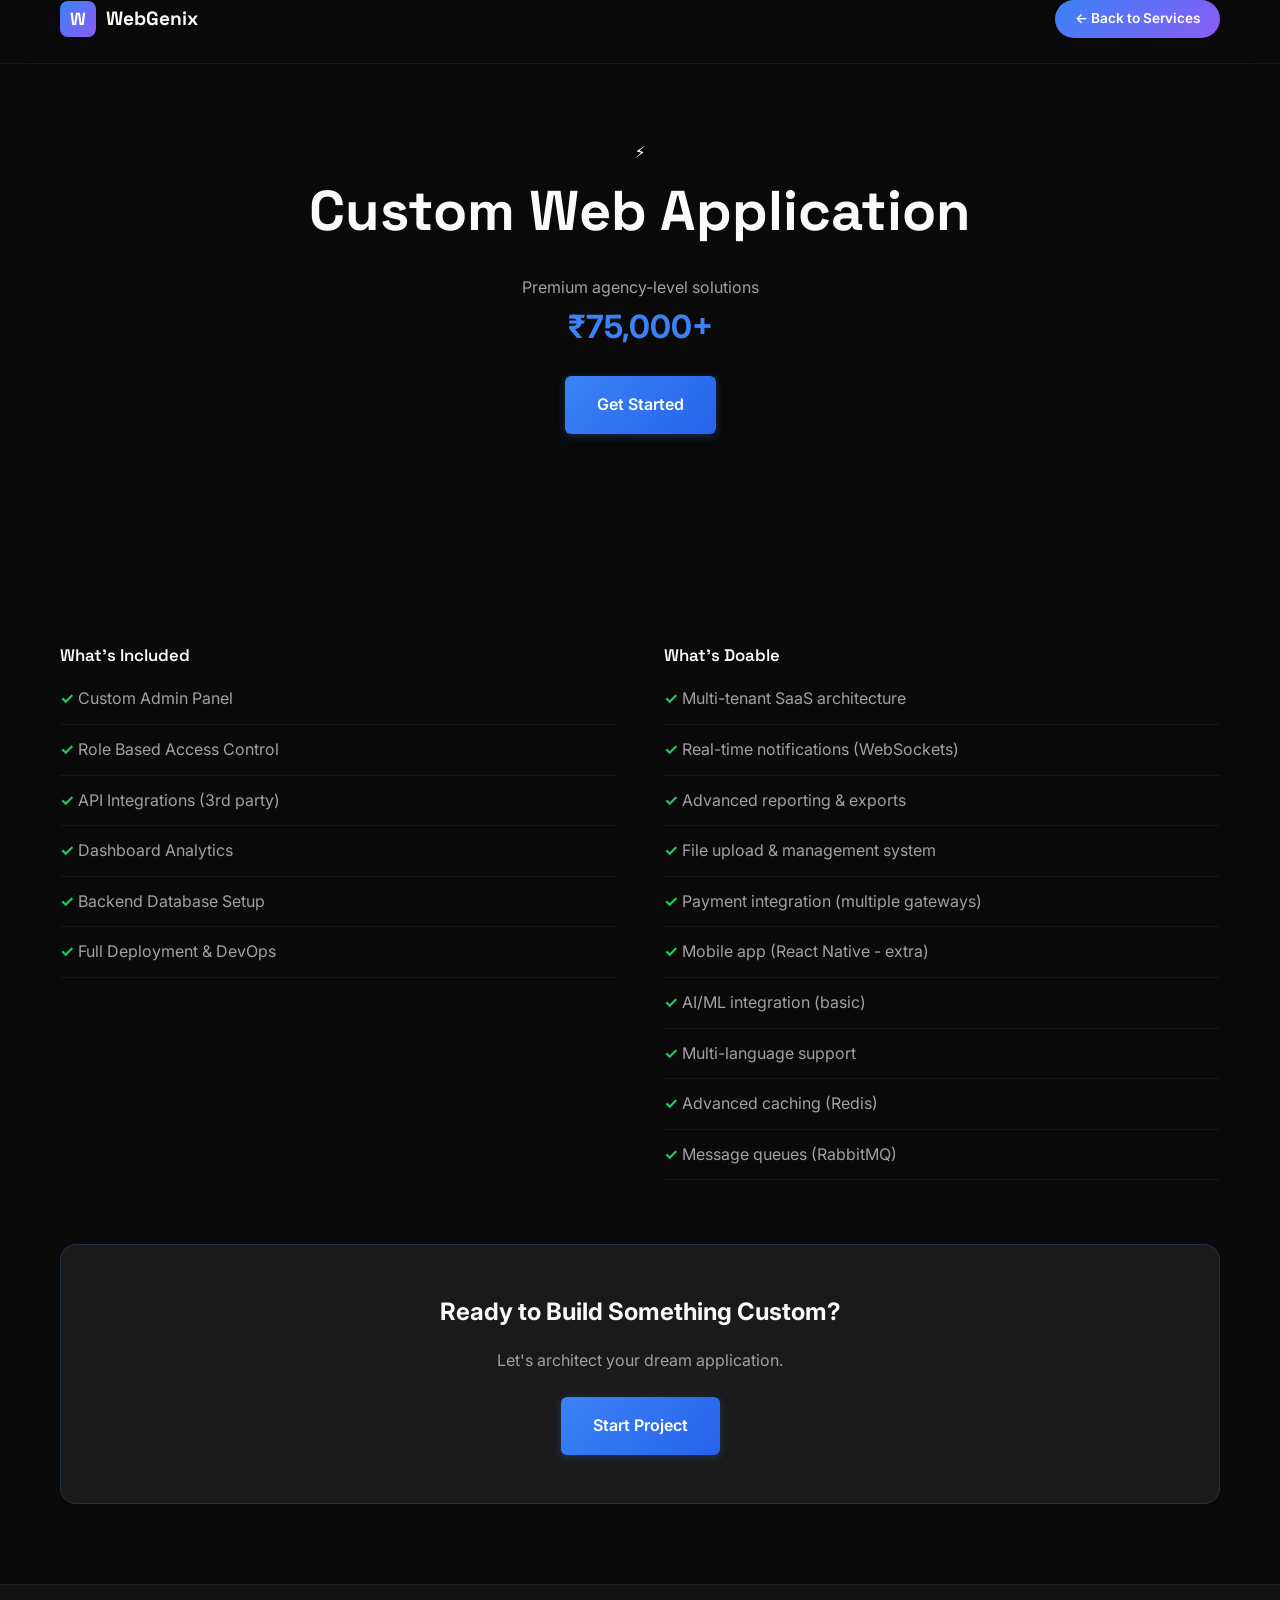
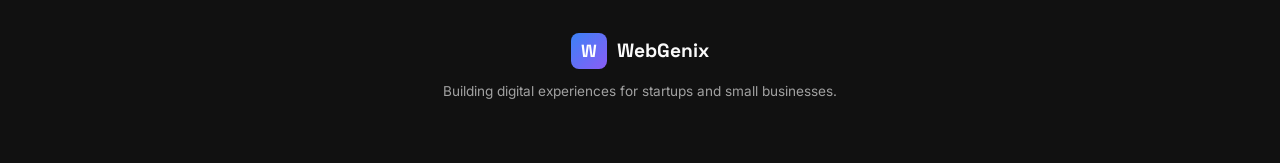
==== services/custom-web-app.html @ 500eea71 "first commit" ====
<!DOCTYPE html>
<html lang="en" data-theme="dark">
<head>
    <meta charset="UTF-8">
    <meta name="viewport" content="width=device-width, initial-scale=1.0">
    <title>Custom Web Application - WebGenix</title>
    <link rel="preconnect" href="https://fonts.googleapis.com">
    <link href="https://fonts.googleapis.com/css2?family=Inter:wght@400;500;600;700&family=Space+Grotesk:wght@400;500;600;700&display=swap" rel="stylesheet">
    <link rel="stylesheet" href="../style.css">
    <style>
        .service-hero {
            padding: 140px 0 80px;
            text-align: center;
            position: relative;
        }
        .service-hero h1 {
            font-family: var(--font-display);
            font-size: 3.5rem;
            font-weight: 800;
            margin-bottom: 20px;
        }
        .service-hero .price-tag {
            font-size: 2rem;
            color: var(--color-primary);
            font-weight: 700;
            margin-bottom: 24px;
        }
        .service-details {
            padding: 80px 0;
        }
        .details-grid {
            display: grid;
            grid-template-columns: 1fr 1fr;
            gap: 48px;
            margin-top: 48px;
        }
        .doable-list {
            list-style: none;
        }
        .doable-list li {
            padding: 12px 0;
            border-bottom: 1px solid rgba(255,255,255,0.05);
            color: var(--color-text-secondary);
        }
        .doable-list li::before {
            content: "✓ ";
            color: var(--color-success);
            font-weight: 700;
        }
        .cta-box {
            background: var(--color-surface);
            border: 1px solid rgba(59,130,246,0.2);
            border-radius: var(--radius-lg);
            padding: 48px;
            text-align: center;
            margin-top: 64px;
        }
    </style>
</head>
<body>
    <header class="header" id="header">
        <div class="container">
            <div class="header-content">
                <a href="../index.html" class="logo">
                    <div class="logo-icon"><span>W</span></div>
                    <span class="logo-text">WebGenix</span>
                </a>
                <a href="../index.html#services" class="btn-nav">← Back to Services</a>
            </div>
        </div>
    </header>

    <section class="service-hero">
        <div class="container">
            <div class="animate-on-scroll">⚡</div>
            <h1 class="animate-on-scroll">Custom Web Application</h1>
            <p class="section-description animate-on-scroll">Premium agency-level solutions</p>
            <div class="price-tag animate-on-scroll">₹75,000+</div>
            <a href="../index.html#contact" class="btn btn-primary btn-lg animate-on-scroll">Get Started</a>
        </div>
    </section>

    <section class="service-details">
        <div class="container">
            <div class="details-grid">
                <div class="animate-on-scroll">
                    <h3 class="step-title">What's Included</h3>
                    <ul class="doable-list">
                        <li>Custom Admin Panel</li>
                        <li>Role Based Access Control</li>
                        <li>API Integrations (3rd party)</li>
                        <li>Dashboard Analytics</li>
                        <li>Backend Database Setup</li>
                        <li>Full Deployment & DevOps</li>
                    </ul>
                </div>
                <div class="animate-on-scroll">
                    <h3 class="step-title">What's Doable</h3>
                    <ul class="doable-list">
                        <li>Multi-tenant SaaS architecture</li>
                        <li>Real-time notifications (WebSockets)</li>
                        <li>Advanced reporting & exports</li>
                        <li>File upload & management system</li>
                        <li>Payment integration (multiple gateways)</li>
                        <li>Mobile app (React Native - extra)</li>
                        <li>AI/ML integration (basic)</li>
                        <li>Multi-language support</li>
                        <li>Advanced caching (Redis)</li>
                        <li>Message queues (RabbitMQ)</li>
                    </ul>
                </div>
            </div>

            <div class="cta-box animate-on-scroll">
                <h2>Ready to Build Something Custom?</h2>
                <p style="margin: 16px 0 24px; color: var(--color-text-secondary);">Let's architect your dream application.</p>
                <a href="../index.html#contact" class="btn btn-primary btn-lg">Start Project</a>
            </div>
        </div>
    </section>

    <footer class="footer">
        <div class="container">
            <div class="footer-top" style="grid-template-columns: 1fr; text-align: center;">
                <div class="footer-brand">
                    <div class="logo" style="justify-content: center;">
                        <div class="logo-icon"><span>W</span></div>
                        <span class="logo-text">WebGenix</span>
                    </div>
                    <p>Building digital experiences for startups and small businesses.</p>
                </div>
            </div>
        </div>
    </footer>

    <script src="../script.js"></script>
</body>
</html>
---- style.css ----
/* WebGenix - Complete 8 Services Theme */

:root {
    --color-bg: #0a0a0a;
    --color-bg-alt: #111111;
    --color-surface: #1a1a1a;
    --color-text: #fafafa;
    --color-text-secondary: #a1a1a1;
    --color-text-muted: #525252;
    --color-primary: #3b82f6;
    --color-primary-hover: #2563eb;
    --color-accent: #8b5cf6;
    --color-success: #22c55e;
    --font-main: 'Inter', system-ui, -apple-system, sans-serif;
    --font-display: 'Space Grotesk', system-ui, sans-serif;
    --container-max-width: 1200px;
    --radius-sm: 6px;
    --radius-md: 10px;
    --radius-lg: 16px;
    --radius-full: 9999px;
}

* { margin: 0; padding: 0; box-sizing: border-box; }

body {
    font-family: var(--font-main);
    background-color: var(--color-bg);
    color: var(--color-text);
    line-height: 1.6;
    overflow-x: hidden;
}

a { text-decoration: none; color: inherit; }

.container {
    max-width: var(--container-max-width);
    margin: 0 auto;
    padding: 0 20px;
}

/* Animations on Scroll */
.animate-on-scroll {
    opacity: 0;
    transform: translateY(20px);
    transition: opacity 0.7s ease, transform 0.7s ease;
}

.animate-on-scroll.visible {
    opacity: 1;
    transform: translateY(0);
}

/* Section */
.section {
    padding: 80px 0;
    position: relative;
}

.section-alt {
    background-color: var(--color-bg-alt);
}

.section-header {
    text-align: center;
    margin-bottom: 48px;
}

.section-tag {
    display: inline-block;
    padding: 5px 14px;
    background: rgba(59, 130, 246, 0.1);
    border: 1px solid rgba(59, 130, 246, 0.2);
    border-radius: var(--radius-full);
    font-size: 0.75rem;
    font-weight: 500;
    color: var(--color-primary);
    margin-bottom: 12px;
    letter-spacing: 0.03em;
    text-transform: uppercase;
}

.section-title {
    font-family: var(--font-display);
    font-size: 2.5rem;
    font-weight: 700;
    line-height: 1.2;
    margin-bottom: 12px;
}

.text-gradient {
    background: linear-gradient(135deg, #3b82f6, #8b5cf6);
    -webkit-background-clip: text;
    -webkit-text-fill-color: transparent;
    background-clip: text;
}

.section-description {
    font-size: 1rem;
    color: var(--color-text-secondary);
    max-width: 600px;
    margin: 0 auto;
}

/* Buttons */
.btn {
    display: inline-flex;
    align-items: center;
    justify-content: center;
    gap: 8px;
    padding: 12px 24px;
    font-size: 0.9rem;
    font-weight: 600;
    border-radius: var(--radius-sm);
    border: none;
    cursor: pointer;
    transition: all 250ms ease;
    font-family: var(--font-main);
}

.btn-primary {
    background: linear-gradient(135deg, #3b82f6, #2563eb);
    color: white;
    box-shadow: 0 2px 8px rgba(59, 130, 246, 0.3);
}

.btn-primary:hover {
    transform: translateY(-2px);
    box-shadow: 0 4px 16px rgba(59, 130, 246, 0.5);
}

.btn-secondary {
    background-color: transparent;
    color: var(--color-text);
    border: 1.5px solid var(--color-text-muted);
}

.btn-secondary:hover {
    background-color: var(--color-surface);
    border-color: var(--color-text);
}

.btn-lg {
    padding: 16px 32px;
    font-size: 1rem;
}

/* Header */
.header {
    position: fixed;
    top: 0; left: 0; right: 0;
    height: 64px;
    background: rgba(10, 10, 10, 0.9);
    backdrop-filter: blur(16px);
    border-bottom: 1px solid rgba(255, 255, 255, 0.05);
    z-index: 1000;
    transition: box-shadow 300ms ease;
}

.header.scrolled {
    box-shadow: 0 2px 12px rgba(0, 0, 0, 0.2);
}

.header-content {
    display: flex;
    align-items: center;
    justify-content: space-between;
    height: 100%;
}

.logo {
    display: flex;
    align-items: center;
    gap: 10px;
    font-size: 1.2rem;
    font-weight: 700;
    font-family: var(--font-display);
}

.logo-icon {
    width: 36px; height: 36px;
    background: linear-gradient(135deg, #3b82f6, #8b5cf6);
    border-radius: 8px;
    display: flex;
    align-items: center;
    justify-content: center;
    font-weight: 800;
    font-size: 1.1rem;
    color: white;
}

.nav {
    display: flex;
    gap: 28px;
}

.nav-link {
    color: var(--color-text-secondary);
    font-weight: 500;
    font-size: 0.9rem;
    transition: color 200ms ease;
}

.nav-link:hover { color: var(--color-text); }

.btn-nav {
    padding: 8px 20px;
    background: linear-gradient(135deg, #3b82f6, #8b5cf6);
    color: white;
    border-radius: var(--radius-full);
    font-size: 0.85rem;
    font-weight: 600;
    transition: all 250ms ease;
}

.btn-nav:hover {
    transform: translateY(-2px);
    box-shadow: 0 4px 12px rgba(59, 130, 246, 0.4);
}

.mobile-menu-btn {
    display: none;
    flex-direction: column;
    gap: 5px;
    background: none;
    border: none;
    cursor: pointer;
    padding: 8px;
}

.mobile-menu-btn span {
    width: 22px; height: 2px;
    background-color: var(--color-text);
    transition: all 200ms ease;
}

/* Hero */
.hero {
    min-height: 90vh;
    display: flex;
    align-items: center;
    position: relative;
    padding: 100px 0 60px;
}

.hero-pattern {
    position: absolute;
    inset: 0;
    background-image:
        radial-gradient(circle at 20% 50%, rgba(59, 130, 246, 0.08) 0%, transparent 50%),
        radial-gradient(circle at 80% 50%, rgba(139, 92, 246, 0.08) 0%, transparent 50%);
    pointer-events: none;
}

.hero-content {
    position: relative;
    text-align: center;
    max-width: 700px;
    margin: 0 auto;
}

.hero-badge {
    display: inline-flex;
    align-items: center;
    gap: 8px;
    padding: 6px 16px;
    background: rgba(34, 197, 94, 0.1);
    border: 1px solid rgba(34, 197, 94, 0.2);
    border-radius: var(--radius-full);
    font-size: 0.8rem;
    font-weight: 500;
    color: #22c55e;
    margin-bottom: 20px;
}

.badge-dot {
    width: 6px; height: 6px;
    background: #22c55e;
    border-radius: 50%;
    animation: pulse 1.5s ease-in-out infinite;
}

@keyframes pulse {
    0%, 100% { opacity: 1; }
    50% { opacity: 0.3; }
}

.hero-title {
    font-family: var(--font-display);
    font-size: 3.5rem;
    font-weight: 800;
    line-height: 1.1;
    margin-bottom: 20px;
}

.hero-description {
    font-size: 1.1rem;
    color: var(--color-text-secondary);
    margin-bottom: 32px;
    line-height: 1.7;
}

.hero-actions {
    display: flex;
    gap: 12px;
    justify-content: center;
    margin-bottom: 48px;
}

.hero-stats {
    display: flex;
    justify-content: center;
    gap: 40px;
    padding: 24px 40px;
    background: var(--color-surface);
    border: 1px solid rgba(255, 255, 255, 0.05);
    border-radius: var(--radius-lg);
}

.stat-item { text-align: center; }

.stat-number {
    font-family: var(--font-display);
    font-size: 2rem;
    font-weight: 800;
    color: var(--color-primary);
    display: inline;
}

.stat-suffix {
    font-family: var(--font-display);
    font-size: 2rem;
    font-weight: 800;
    color: var(--color-accent);
    display: inline;
}

.stat-label {
    font-size: 0.8rem;
    color: var(--color-text-muted);
    margin-top: 2px;
}

.stat-divider {
    width: 1px;
    background: rgba(255, 255, 255, 0.08);
}

/* Marquee */
.marquee-section {
    padding: 32px 0;
    background: var(--color-surface);
    border-top: 1px solid rgba(255, 255, 255, 0.05);
    border-bottom: 1px solid rgba(255, 255, 255, 0.05);
    overflow: hidden;
}

.marquee {
    display: flex;
    animation: marquee 25s linear infinite;
    white-space: nowrap;
}

.marquee-content {
    display: flex;
    gap: 40px;
    flex-shrink: 0;
}

.marquee-content span {
    font-family: var(--font-display);
    font-size: 1.3rem;
    font-weight: 600;
    color: var(--color-text-muted);
    transition: color 300ms ease;
}

.marquee-content span:hover { color: var(--color-primary); }

@keyframes marquee {
    0% { transform: translateX(0); }
    100% { transform: translateX(-50%); }
}

/* Services Grid - 8 Cards Layout */
.services-grid {
    display: grid;
    grid-template-columns: repeat(auto-fit, minmax(260px, 1fr));
    gap: 20px;
}

.service-card {
    background: var(--color-surface);
    border: 1px solid rgba(255, 255, 255, 0.05);
    border-radius: var(--radius-lg);
    padding: 24px;
    transition: all 300ms ease;
}

.service-card:hover {
    transform: translateY(-5px);
    border-color: rgba(59, 130, 246, 0.2);
    box-shadow: 0 12px 24px rgba(0, 0, 0, 0.2);
}

.service-icon {
    font-size: 2.2rem;
    margin-bottom: 12px;
}

.service-title {
    font-family: var(--font-display);
    font-size: 1.2rem;
    font-weight: 600;
    margin-bottom: 8px;
}

.service-desc {
    color: var(--color-text-secondary);
    font-size: 0.85rem;
    margin-bottom: 12px;
    line-height: 1.6;
}

.service-features {
    list-style: none;
}

.service-features li {
    padding: 5px 0;
    color: var(--color-text-secondary);
    font-size: 0.8rem;
}

.service-features li::before {
    content: "→ ";
    color: var(--color-primary);
    font-weight: 700;
    margin-right: 6px;
}

/* Pricing Grid - 8 Cards Layout */
.pricing-grid {
    display: grid;
    grid-template-columns: repeat(auto-fit, minmax(280px, 1fr));
    gap: 24px;
}

.pricing-card {
    background: var(--color-surface);
    border: 1px solid rgba(255, 255, 255, 0.05);
    border-radius: var(--radius-lg);
    padding: 28px;
    text-align: center;
    transition: all 300ms ease;
    position: relative;
}

.pricing-card.featured {
    border-color: rgba(139, 92, 246, 0.3);
    background: linear-gradient(135deg, var(--color-surface), rgba(139, 92, 246, 0.05));
}

.pricing-card:hover {
    transform: translateY(-5px);
    box-shadow: 0 12px 24px rgba(0, 0, 0, 0.2);
}

.pricing-badge {
    position: absolute;
    top: -10px; left: 50%;
    transform: translateX(-50%);
    padding: 4px 14px;
    background: linear-gradient(135deg, #8b5cf6, #06b6d4);
    color: white;
    border-radius: var(--radius-full);
    font-size: 0.7rem;
    font-weight: 600;
    white-space: nowrap;
}

.pricing-name {
    font-family: var(--font-display);
    font-size: 1.3rem;
    font-weight: 600;
    margin-bottom: 8px;
}

.pricing-amount {
    font-family: var(--font-display);
    font-size: 2.5rem;
    font-weight: 800;
    color: var(--color-primary);
}

.pricing-period {
    color: var(--color-text-secondary);
    font-size: 0.85rem;
    margin-bottom: 20px;
}

.pricing-features {
    list-style: none;
    margin-bottom: 24px;
    text-align: left;
}

.pricing-features li {
    padding: 8px 0;
    border-bottom: 1px solid rgba(255, 255, 255, 0.03);
    color: var(--color-text-secondary);
    font-size: 0.85rem;
}

.pricing-features li::before {
    content: "✓ ";
    color: #22c55e;
    font-weight: 700;
    margin-right: 6px;
}

/* Portfolio */
.portfolio-tabs {
    display: flex;
    justify-content: center;
    gap: 10px;
    margin-bottom: 40px;
    flex-wrap: wrap;
}

.tab-btn {
    display: inline-flex;
    align-items: center;
    gap: 6px;
    padding: 8px 20px;
    background: var(--color-surface);
    border: 1px solid rgba(255, 255, 255, 0.05);
    border-radius: var(--radius-full);
    font-size: 0.85rem;
    font-weight: 500;
    cursor: pointer;
    transition: all 250ms ease;
    color: var(--color-text-secondary);
    font-family: var(--font-main);
}

.tab-btn:hover {
    border-color: rgba(59, 130, 246, 0.3);
    color: var(--color-text);
}

.tab-btn.active {
    background: linear-gradient(135deg, #3b82f6, #8b5cf6);
    color: white;
    border-color: transparent;
}

.tab-count {
    display: inline-flex;
    align-items: center;
    justify-content: center;
    width: 20px; height: 20px;
    background: rgba(255, 255, 255, 0.15);
    border-radius: 50%;
    font-size: 0.7rem;
}

.portfolio-grid {
    display: grid;
    grid-template-columns: repeat(auto-fit, minmax(300px, 1fr));
    gap: 24px;
}

.portfolio-card {
    background: var(--color-surface);
    border: 1px solid rgba(255, 255, 255, 0.05);
    border-radius: var(--radius-lg);
    overflow: hidden;
    transition: all 300ms ease;
}

.portfolio-card:hover {
    transform: translateY(-5px);
    border-color: rgba(59, 130, 246, 0.2);
    box-shadow: 0 12px 24px rgba(0, 0, 0, 0.2);
}

.portfolio-image {
    width: 100%;
    height: 200px;
    background: linear-gradient(135deg, var(--color-bg), var(--color-surface));
    display: flex;
    align-items: center;
    justify-content: center;
    font-size: 4rem;
    border-bottom: 1px solid rgba(255, 255, 255, 0.05);
}

.portfolio-content {
    padding: 20px;
}

.portfolio-category {
    display: inline-block;
    padding: 3px 10px;
    background: rgba(59, 130, 246, 0.1);
    border-radius: var(--radius-full);
    font-size: 0.7rem;
    font-weight: 500;
    color: var(--color-primary);
    margin-bottom: 10px;
}

.portfolio-title {
    font-family: var(--font-display);
    font-size: 1.2rem;
    font-weight: 600;
    margin-bottom: 12px;
}

.portfolio-features {
    list-style: none;
    margin-bottom: 16px;
}

.portfolio-features li {
    display: flex;
    gap: 10px;
    padding: 6px 0;
    font-size: 0.85rem;
    color: var(--color-text-secondary);
    border-bottom: 1px solid rgba(255, 255, 255, 0.03);
}

.portfolio-features li:last-child { border-bottom: none; }

.feature-number {
    font-weight: 700;
    color: var(--color-primary);
    min-width: 24px;
    font-size: 0.8rem;
}

.portfolio-link {
    display: inline-flex;
    align-items: center;
    gap: 6px;
    color: var(--color-primary);
    font-weight: 600;
    font-size: 0.85rem;
    transition: gap 250ms ease;
}

.portfolio-link:hover { gap: 10px; }

/* Process */
.process-grid {
    display: grid;
    grid-template-columns: repeat(auto-fit, minmax(200px, 1fr));
    gap: 24px;
}

.process-step {
    text-align: center;
    padding: 24px 16px;
    background: var(--color-surface);
    border: 1px solid rgba(255, 255, 255, 0.05);
    border-radius: var(--radius-lg);
    transition: all 300ms ease;
}

.process-step:hover {
    transform: translateY(-5px);
    border-color: rgba(139, 92, 246, 0.2);
}

.step-number {
    font-family: var(--font-display);
    font-size: 2.5rem;
    font-weight: 800;
    color: var(--color-accent);
    opacity: 0.3;
    margin-bottom: 12px;
}

.step-icon {
    font-size: 1.8rem;
    margin-bottom: 8px;
}

.step-title {
    font-family: var(--font-display);
    font-size: 1.05rem;
    font-weight: 600;
    margin-bottom: 6px;
}

.step-desc {
    color: var(--color-text-secondary);
    font-size: 0.8rem;
    line-height: 1.5;
}

/* FAQ */
.faq-list {
    max-width: 700px;
    margin: 0 auto;
}

.faq-item {
    border-bottom: 1px solid rgba(255, 255, 255, 0.05);
    padding: 20px 0;
    cursor: pointer;
}

.faq-question {
    display: flex;
    justify-content: space-between;
    align-items: center;
    font-weight: 600;
    font-size: 0.95rem;
}

.faq-toggle {
    font-size: 1.5rem;
    color: var(--color-text-muted);
    transition: all 250ms ease;
    font-weight: 300;
}

.faq-item.active .faq-toggle {
    transform: rotate(45deg);
    color: var(--color-primary);
}

.faq-answer {
    max-height: 0;
    overflow: hidden;
    transition: max-height 350ms ease, margin-top 350ms ease;
    color: var(--color-text-secondary);
    font-size: 0.85rem;
    line-height: 1.7;
}

.faq-item.active .faq-answer {
    max-height: 200px;
    margin-top: 12px;
}

/* CTA */
.cta-section { text-align: center; }

.cta-content {
    max-width: 550px;
    margin: 0 auto;
}

.cta-title {
    font-family: var(--font-display);
    font-size: 2.5rem;
    font-weight: 800;
    line-height: 1.2;
    margin-bottom: 12px;
}

.cta-desc {
    font-size: 1rem;
    color: var(--color-text-secondary);
    margin-bottom: 28px;
}

/* Pricing Note */
.pricing-note {
    text-align: center;
    margin-top: 32px;
    padding: 16px 24px;
    background: rgba(34, 197, 94, 0.1);
    border: 1px solid rgba(34, 197, 94, 0.2);
    border-radius: var(--radius-md);
    font-size: 0.9rem;
    color: var(--color-text-secondary);
}

.pricing-note strong { color: #22c55e; }

/* Contact */
.contact-content {
    display: grid;
    grid-template-columns: 1fr 1fr;
    gap: 48px;
}

.contact-card {
    display: flex;
    gap: 14px;
    margin-bottom: 20px;
    padding: 16px;
    background: var(--color-surface);
    border: 1px solid rgba(255, 255, 255, 0.05);
    border-radius: var(--radius-md);
    transition: all 250ms ease;
}

.contact-card:hover {
    border-color: rgba(59, 130, 246, 0.2);
    transform: translateX(5px);
}

.contact-card.highlight-card {
    border-color: rgba(34, 197, 94, 0.2);
    background: rgba(34, 197, 94, 0.05);
}

.contact-icon-wrap {
    width: 42px; height: 42px;
    background: rgba(59, 130, 246, 0.1);
    border-radius: var(--radius-sm);
    display: flex;
    align-items: center;
    justify-content: center;
    font-size: 1.3rem;
    flex-shrink: 0;
}

.contact-card h4 {
    margin-bottom: 3px;
    font-size: 0.9rem;
}

.contact-card p {
    color: var(--color-text-secondary);
    font-size: 0.8rem;
}

.contact-form {
    background: var(--color-surface);
    border: 1px solid rgba(255, 255, 255, 0.05);
    border-radius: var(--radius-lg);
    padding: 28px;
}

.contact-form h3 {
    font-family: var(--font-display);
    font-size: 1.4rem;
    margin-bottom: 8px;
}

.form-intro {
    font-size: 0.85rem;
    color: var(--color-text-secondary);
    margin-bottom: 20px;
}

.form-row {
    display: grid;
    grid-template-columns: 1fr 1fr;
    gap: 14px;
}

.form-group {
    margin-bottom: 14px;
}

.form-group label {
    display: block;
    margin-bottom: 6px;
    font-size: 0.8rem;
    color: var(--color-text-secondary);
    font-weight: 500;
}

.form-group input,
.form-group select,
.form-group textarea {
    width: 100%;
    padding: 10px 14px;
    background: var(--color-bg);
    border: 1.5px solid rgba(255, 255, 255, 0.08);
    border-radius: var(--radius-sm);
    color: var(--color-text);
    font-family: var(--font-main);
    font-size: 0.85rem;
    transition: all 250ms ease;
}

.form-group input:focus,
.form-group select:focus,
.form-group textarea:focus {
    outline: none;
    border-color: var(--color-primary);
    box-shadow: 0 0 0 3px rgba(59, 130, 246, 0.1);
}

.form-group textarea { resize: vertical; }

/* Footer */
.footer {
    background: var(--color-bg-alt);
    border-top: 1px solid rgba(255, 255, 255, 0.05);
    padding: 48px 0 24px;
}

.footer-top {
    display: grid;
    grid-template-columns: 2fr 1fr 1fr;
    gap: 40px;
    margin-bottom: 36px;
}

.footer-brand p {
    color: var(--color-text-secondary);
    margin-top: 12px;
    font-size: 0.85rem;
    line-height: 1.6;
}

.footer-links h4 {
    font-size: 0.8rem;
    font-weight: 600;
    text-transform: uppercase;
    letter-spacing: 0.05em;
    margin-bottom: 12px;
    color: var(--color-text);
}

.footer-links a {
    display: block;
    color: var(--color-text-secondary);
    padding: 5px 0;
    font-size: 0.8rem;
    transition: all 200ms ease;
}

.footer-links a:hover {
    color: var(--color-primary);
    transform: translateX(3px);
}

.footer-bottom {
    display: flex;
    justify-content: space-between;
    align-items: center;
    padding-top: 24px;
    border-top: 1px solid rgba(255, 255, 255, 0.05);
    color: var(--color-text-muted);
    font-size: 0.8rem;
}

.footer-social {
    display: flex;
    gap: 12px;
}

.footer-social a {
    width: 36px; height: 36px;
    background: var(--color-surface);
    border: 1px solid rgba(255, 255, 255, 0.05);
    border-radius: var(--radius-sm);
    display: flex;
    align-items: center;
    justify-content: center;
    font-size: 0.7rem;
    font-weight: 700;
    color: var(--color-text-secondary);
    transition: all 250ms ease;
}

.footer-social a:hover {
    border-color: var(--color-primary);
    color: var(--color-primary);
    transform: translateY(-3px);
}

/* Responsive */
@media (max-width: 1024px) {
    .footer-top { grid-template-columns: 1fr 1fr; }
    .contact-content { grid-template-columns: 1fr; gap: 40px; }
    .pricing-grid { grid-template-columns: repeat(auto-fit, minmax(260px, 1fr)); }
    .services-grid { grid-template-columns: repeat(auto-fit, minmax(240px, 1fr)); }
}

@media (max-width: 768px) {
    .nav {
        display: none;
        position: absolute;
        top: 64px; left: 0; right: 0;
        background: var(--color-bg);
        border-bottom: 1px solid rgba(255, 255, 255, 0.05);
        flex-direction: column;
        padding: 20px;
        gap: 14px;
    }
    .nav.active { display: flex; }
    .mobile-menu-btn { display: flex; }
    .btn-nav { display: none; }
    
    .hero-title { font-size: 2.5rem; }
    .hero-stats { flex-direction: column; gap: 20px; padding: 20px; }
    .hero-actions { flex-direction: column; align-items: center; }
    
    .section-title { font-size: 2rem; }
    
    .footer-top { grid-template-columns: 1fr; gap: 28px; }
    .footer-bottom { flex-direction: column; gap: 12px; text-align: center; }
    
    .form-row { grid-template-columns: 1fr; }
    .portfolio-grid { grid-template-columns: 1fr; }
    .services-grid { grid-template-columns: 1fr; }
    .pricing-grid { grid-template-columns: 1fr; }
}

@media (max-width: 480px) {
    .hero-title { font-size: 2rem; }
    .section { padding: 60px 0; }
    .section-title { font-size: 1.75rem; }
}

/* Theme Toggle Button */
.theme-toggle {
    width: 48px;
    height: 48px;
    border-radius: 50%;
    border: 1.5px solid rgba(255, 255, 255, 0.1);
    background: var(--color-surface);
    cursor: pointer;
    display: flex;
    align-items: center;
    justify-content: center;
    position: relative;
    transition: all 300ms ease;
    margin-right: 12px;
}

.theme-toggle:hover {
    border-color: var(--color-primary);
    transform: translateY(-2px);
}

.theme-icon {
    font-size: 1.3rem;
    position: absolute;
    transition: all 400ms ease;
}

.light-icon { opacity: 0; transform: rotate(-90deg) scale(0); }
.dark-icon { opacity: 1; transform: rotate(0) scale(1); }

[data-theme="light"] .light-icon { opacity: 1; transform: rotate(0) scale(1); }
[data-theme="light"] .dark-icon { opacity: 0; transform: rotate(90deg) scale(0); }

/* Light Theme */
[data-theme="light"] {
    --color-bg: #ffffff;
    --color-bg-alt: #f8f9fa;
    --color-surface: #ffffff;
    --color-text: #1a1a1a;
    --color-text-secondary: #666666;
    --color-text-muted: #999999;
    --color-primary: #3b82f6;
    --color-primary-hover: #2563eb;
    --color-accent: #8b5cf6;
    --color-success: #22c55e;
}

[data-theme="light"] .header {
    background: rgba(255, 255, 255, 0.9);
    border-bottom: 1px solid rgba(0, 0, 0, 0.05);
}

[data-theme="light"] .theme-toggle {
    border-color: rgba(0, 0, 0, 0.1);
    background: #f8f9fa;
}

[data-theme="light"] .hero-pattern {
    background-image:
        radial-gradient(circle at 20% 50%, rgba(59, 130, 246, 0.05) 0%, transparent 50%),
        radial-gradient(circle at 80% 50%, rgba(139, 92, 246, 0.05) 0%, transparent 50%);
}

[data-theme="light"] .service-card,
[data-theme="light"] .pricing-card,
[data-theme="light"] .portfolio-card,
[data-theme="light"] .process-step,
[data-theme="light"] .contact-card,
[data-theme="light"] .contact-form,
[data-theme="light"] .faq-item {
    border-color: rgba(0, 0, 0, 0.08);
    box-shadow: 0 2px 8px rgba(0, 0, 0, 0.04);
}

[data-theme="light"] .service-card:hover,
[data-theme="light"] .pricing-card:hover,
[data-theme="light"] .portfolio-card:hover,
[data-theme="light"] .process-step:hover {
    box-shadow: 0 12px 24px rgba(0, 0, 0, 0.08);
}

[data-theme="light"] .marquee-section {
    background: #f8f9fa;
    border-color: rgba(0, 0, 0, 0.05);
}
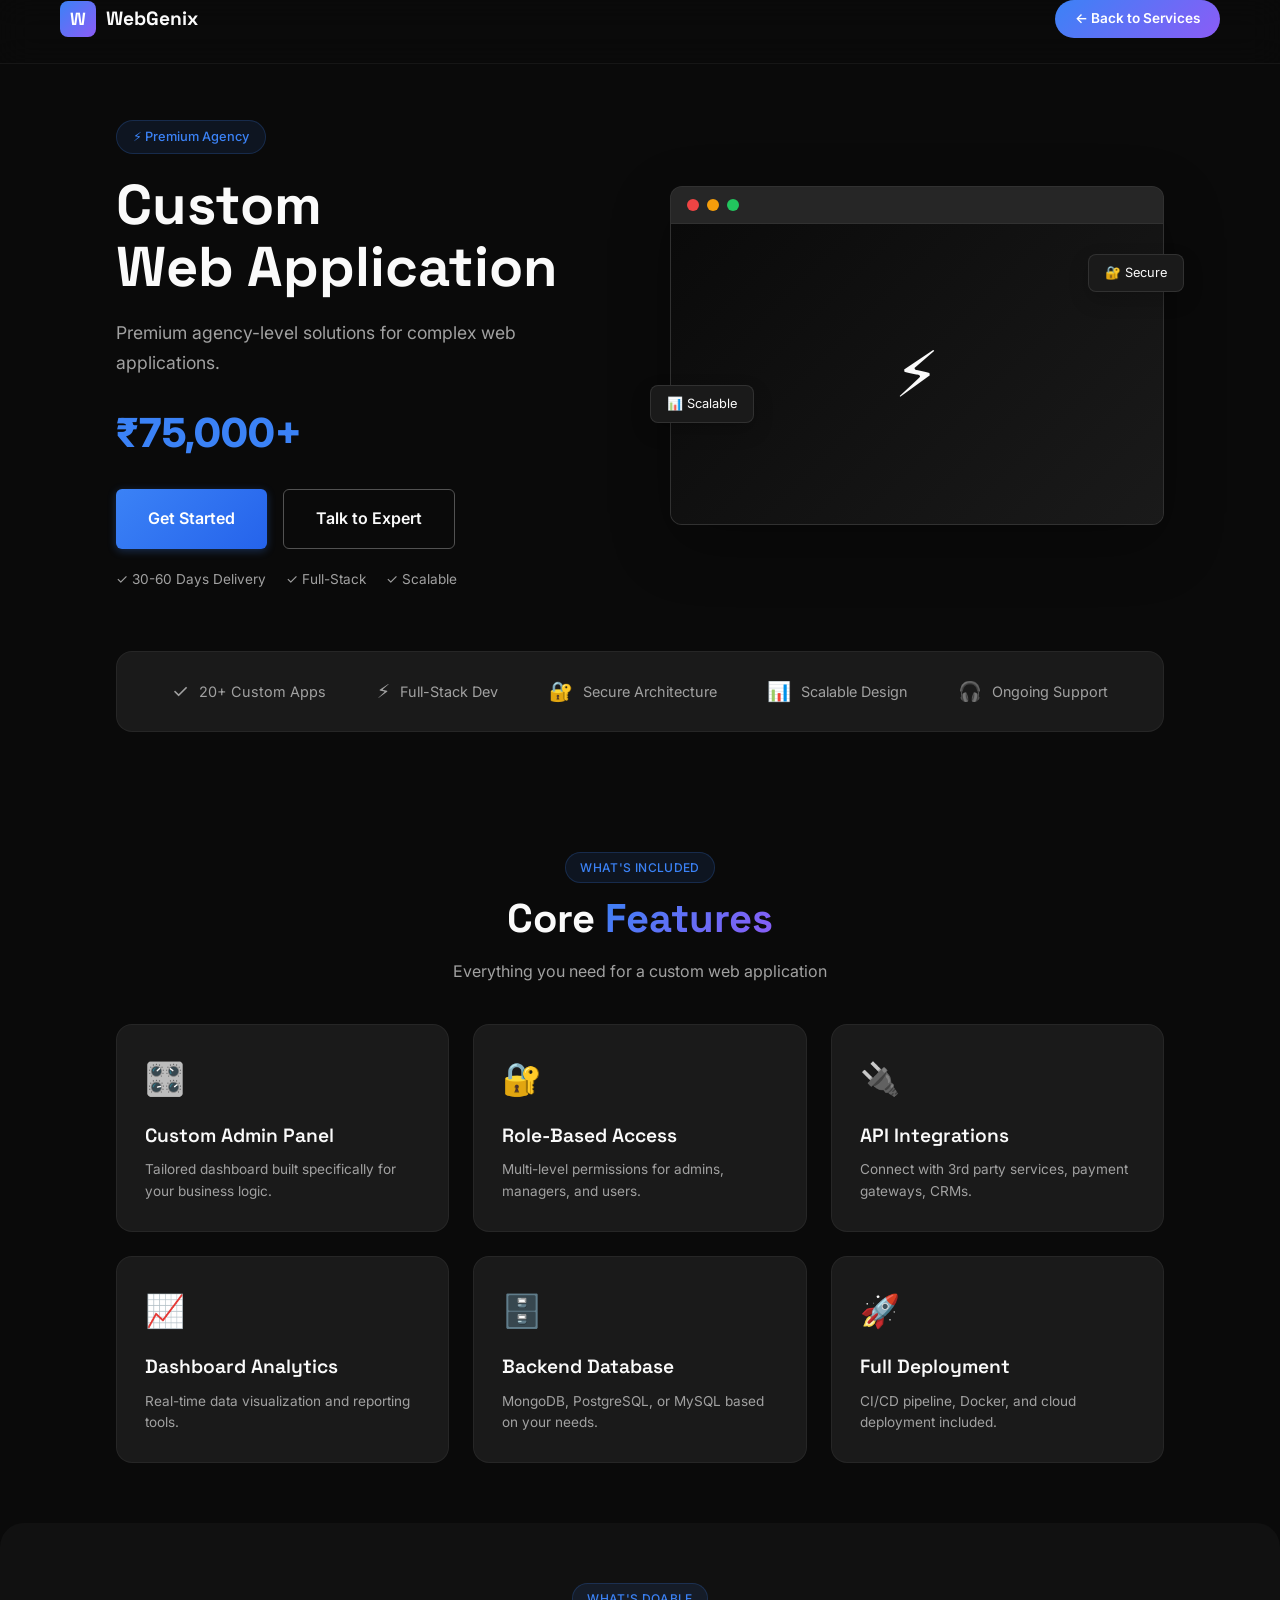
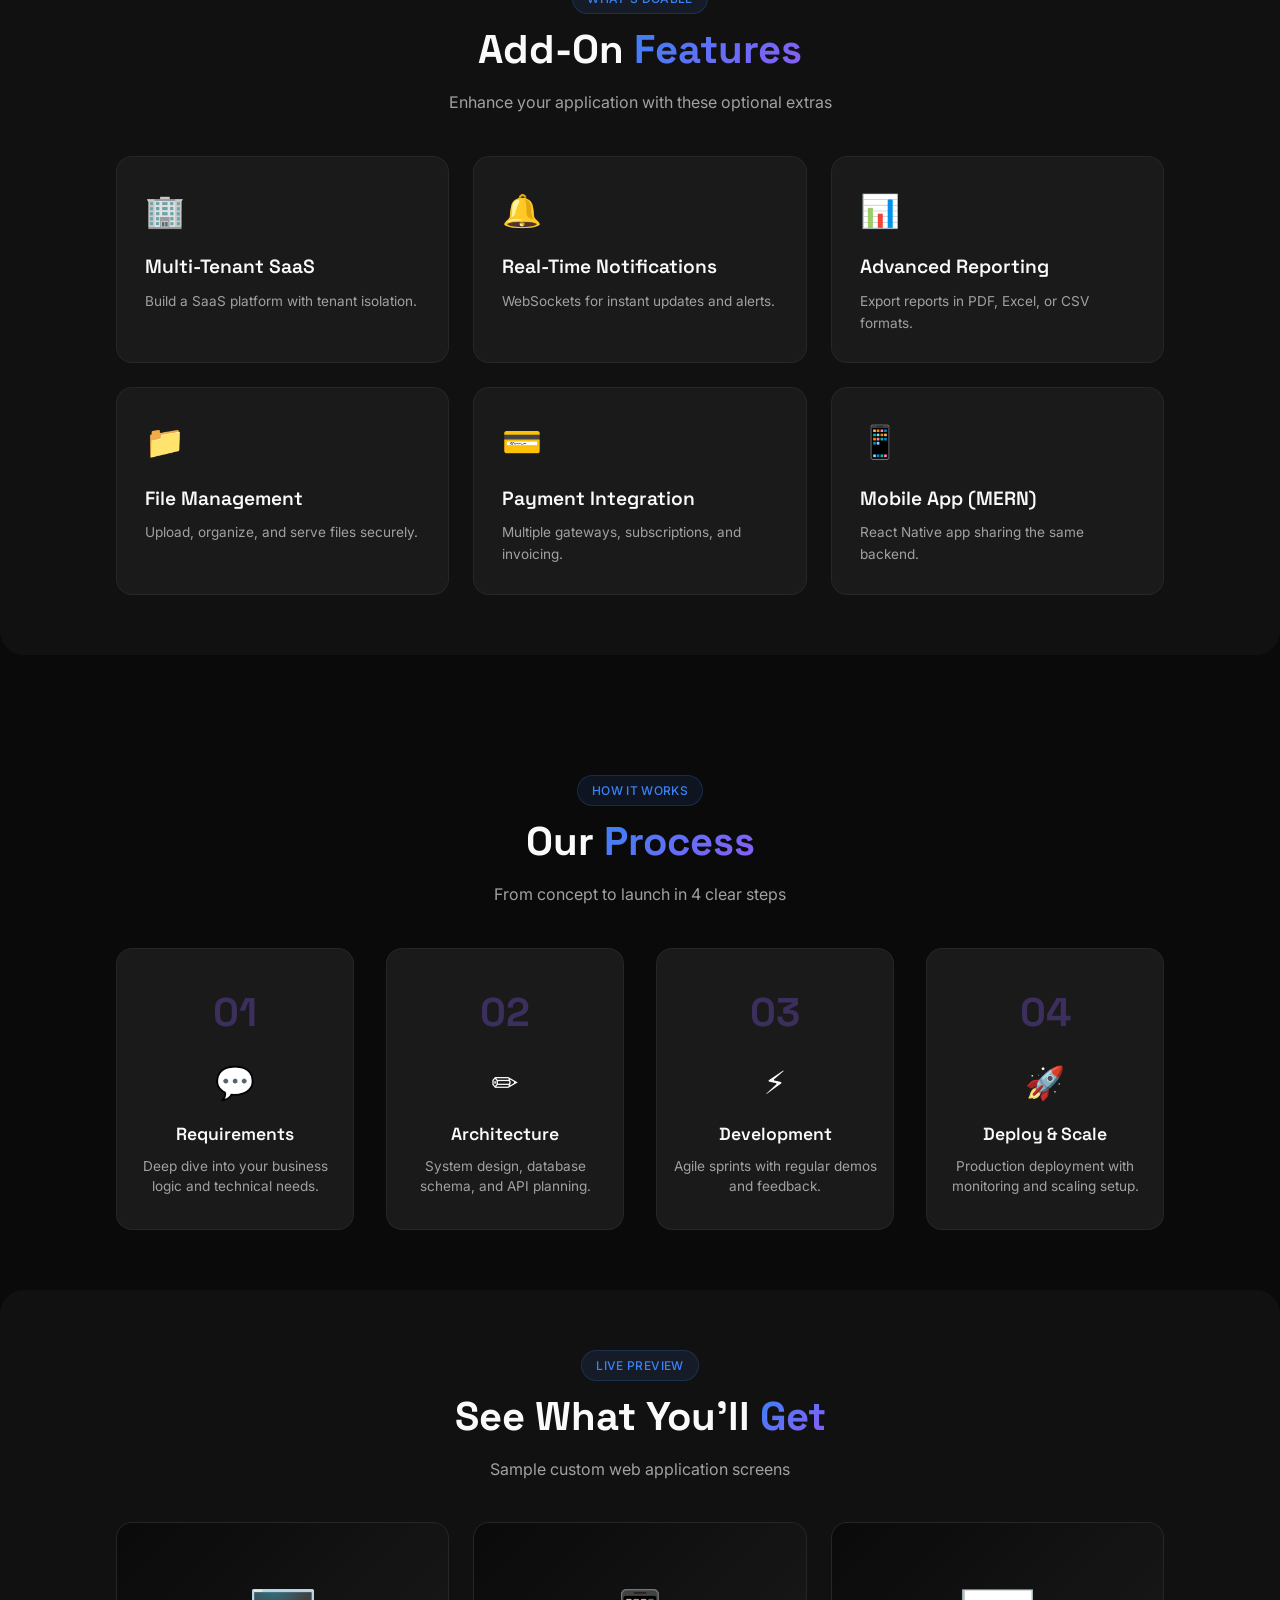
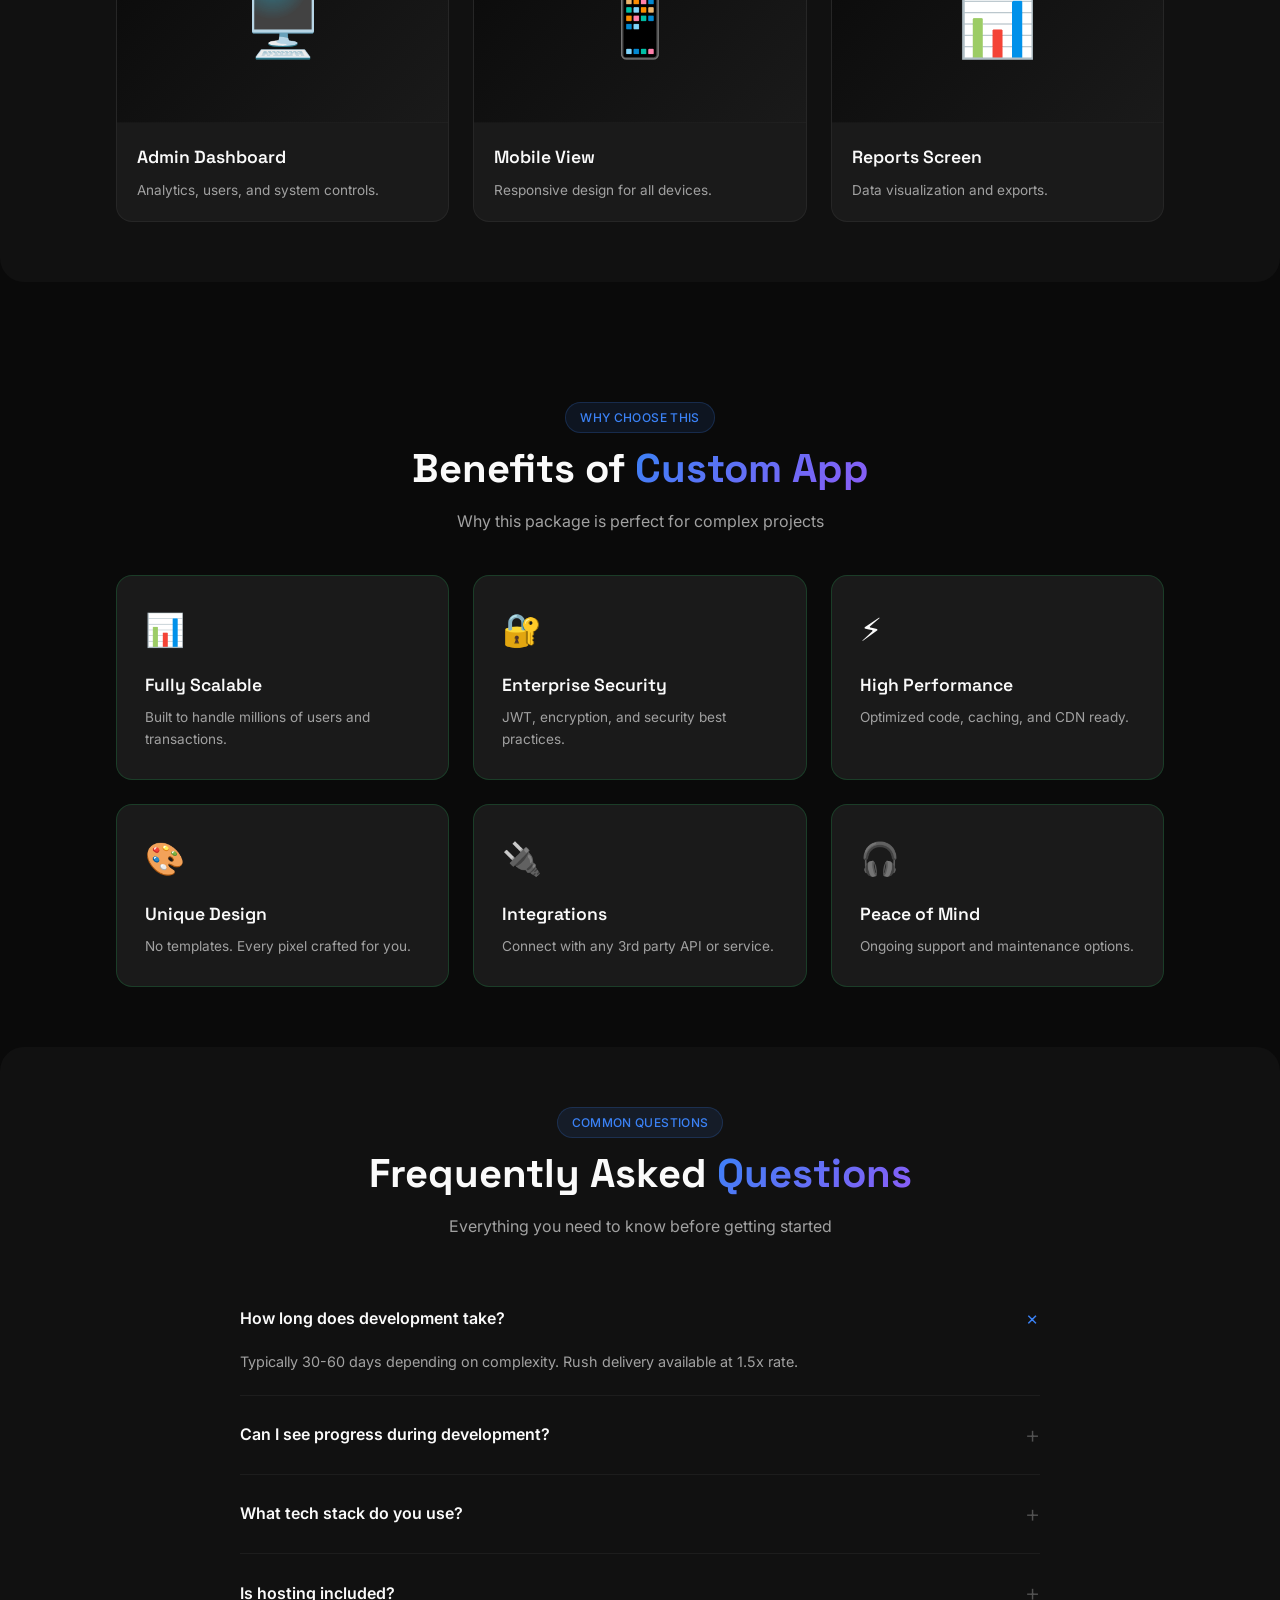
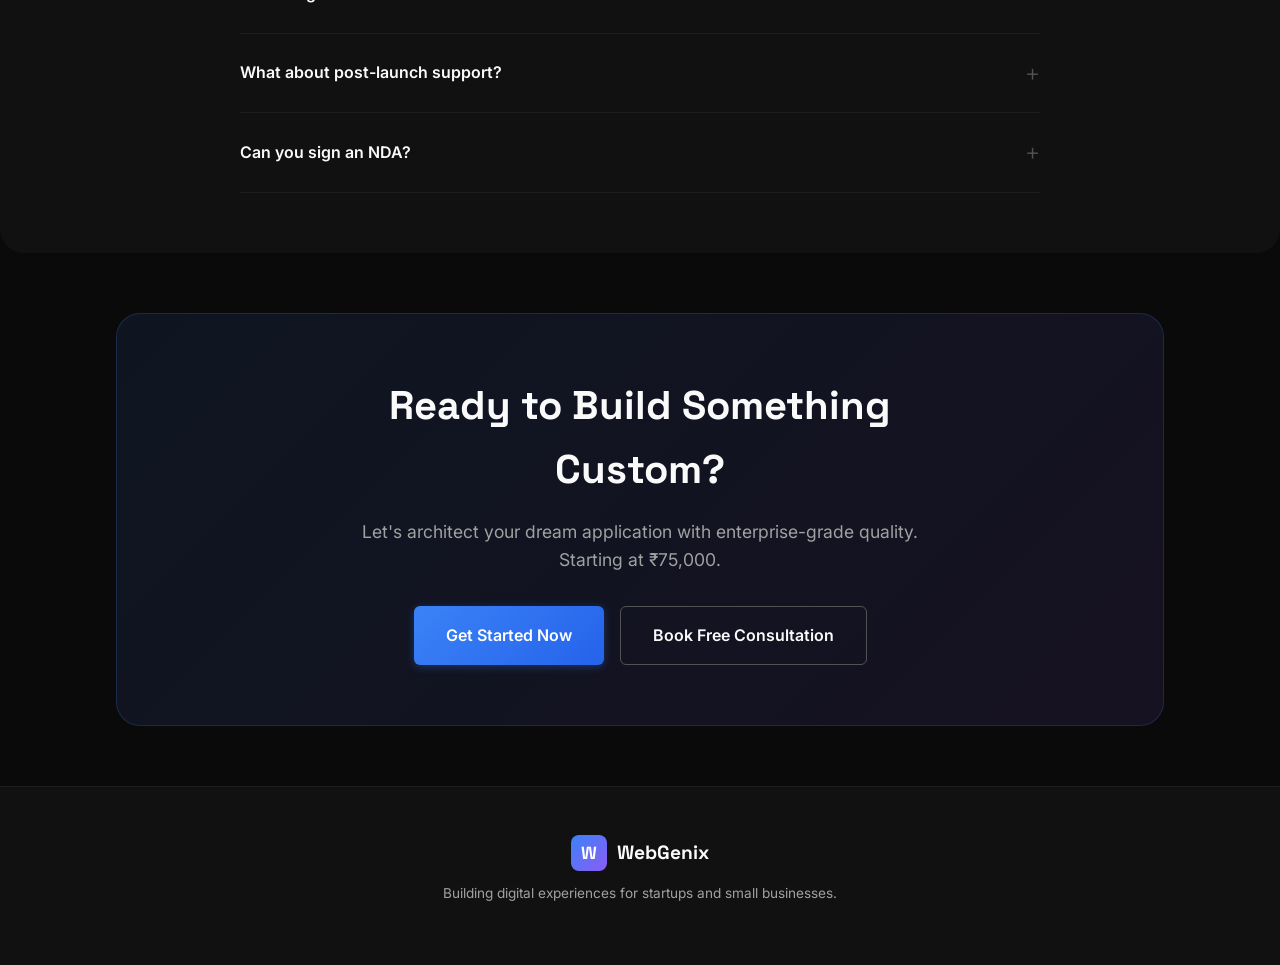
==== commit 9f5681e0: "Second commit" ====
--- a/services/custom-web-app.html
+++ b/services/custom-web-app.html
@@ -8,52 +8,72 @@
     <link href="https://fonts.googleapis.com/css2?family=Inter:wght@400;500;600;700&family=Space+Grotesk:wght@400;500;600;700&display=swap" rel="stylesheet">
     <link rel="stylesheet" href="../style.css">
     <style>
-        .service-hero {
-            padding: 140px 0 80px;
-            text-align: center;
-            position: relative;
-        }
-        .service-hero h1 {
-            font-family: var(--font-display);
-            font-size: 3.5rem;
-            font-weight: 800;
-            margin-bottom: 20px;
-        }
-        .service-hero .price-tag {
-            font-size: 2rem;
-            color: var(--color-primary);
-            font-weight: 700;
-            margin-bottom: 24px;
-        }
-        .service-details {
-            padding: 80px 0;
-        }
-        .details-grid {
-            display: grid;
-            grid-template-columns: 1fr 1fr;
-            gap: 48px;
-            margin-top: 48px;
-        }
-        .doable-list {
-            list-style: none;
-        }
-        .doable-list li {
-            padding: 12px 0;
-            border-bottom: 1px solid rgba(255,255,255,0.05);
-            color: var(--color-text-secondary);
-        }
-        .doable-list li::before {
-            content: "✓ ";
-            color: var(--color-success);
-            font-weight: 700;
-        }
-        .cta-box {
-            background: var(--color-surface);
-            border: 1px solid rgba(59,130,246,0.2);
-            border-radius: var(--radius-lg);
-            padding: 48px;
-            text-align: center;
-            margin-top: 64px;
+        .page-wrapper { max-width: 85vw; margin: 0 auto; padding: 0 20px; }
+        .hero-section { padding: 120px 0 60px; min-height: auto; }
+        .hero-grid { display: grid; grid-template-columns: 1fr 1fr; gap: 60px; align-items: center; }
+        .hero-left { text-align: left; }
+        .hero-badge { display: inline-flex; align-items: center; gap: 8px; padding: 6px 16px; background: rgba(59, 130, 246, 0.1); border: 1px solid rgba(59, 130, 246, 0.2); border-radius: 9999px; font-size: 0.8rem; font-weight: 500; color: var(--color-primary); margin-bottom: 20px; }
+        .hero-title { font-family: var(--font-display); font-size: 3.5rem; font-weight: 800; line-height: 1.1; margin-bottom: 20px; }
+        .hero-desc { font-size: 1.1rem; color: var(--color-text-secondary); margin-bottom: 24px; line-height: 1.7; }
+        .price-display { font-size: 2.5rem; font-weight: 800; color: var(--color-primary); margin-bottom: 24px; }
+        .cta-group { display: flex; gap: 16px; margin-bottom: 20px; }
+        .trust-points { display: flex; gap: 20px; flex-wrap: wrap; }
+        .trust-point { display: flex; align-items: center; gap: 6px; font-size: 0.85rem; color: var(--color-text-secondary); }
+        .hero-right { position: relative; }
+        .browser-mockup { background: var(--color-surface); border: 1px solid rgba(255, 255, 255, 0.1); border-radius: 12px; overflow: hidden; box-shadow: 0 20px 60px rgba(0, 0, 0, 0.3); }
+        .browser-bar { background: rgba(255, 255, 255, 0.05); padding: 12px 16px; display: flex; gap: 8px; border-bottom: 1px solid rgba(255, 255, 255, 0.05); }
+        .browser-dot { width: 12px; height: 12px; border-radius: 50%; }
+        .dot-red { background: #ef4444; } .dot-yellow { background: #f59e0b; } .dot-green { background: #22c55e; }
+        .browser-content { padding: 40px; min-height: 300px; display: flex; align-items: center; justify-content: center; font-size: 4rem; background: linear-gradient(135deg, var(--color-bg), var(--color-surface)); }
+        .floating-badge { position: absolute; padding: 8px 16px; background: var(--color-surface); border: 1px solid rgba(255, 255, 255, 0.1); border-radius: 8px; font-size: 0.8rem; box-shadow: 0 8px 20px rgba(0, 0, 0, 0.2); animation: float 3s ease-in-out infinite; }
+        .badge-1 { top: 20%; right: -20px; animation-delay: 0s; } .badge-2 { bottom: 30%; left: -20px; animation-delay: 1s; }
+        @keyframes float { 0%, 100% { transform: translateY(0); } 50% { transform: translateY(-10px); } }
+        .trust-bar { background: var(--color-surface); border: 1px solid rgba(255, 255, 255, 0.05); border-radius: 16px; padding: 24px 40px; margin: 0 0 60px; display: flex; justify-content: space-around; flex-wrap: wrap; gap: 20px; }
+        .trust-item { display: flex; align-items: center; gap: 10px; font-size: 0.9rem; color: var(--color-text-secondary); }
+        .trust-icon { font-size: 1.2rem; }
+        .section-block { padding: 60px 0; }
+        .section-block.alt { background: var(--color-bg-alt); border-radius: 24px; padding: 60px 40px; margin: 0 0 60px; }
+        .section-title { font-family: var(--font-display); font-size: 2.5rem; font-weight: 700; margin-bottom: 16px; }
+        .text-center { text-align: center; }
+        .features-grid { display: grid; grid-template-columns: repeat(auto-fit, minmax(280px, 1fr)); gap: 24px; margin-top: 40px; }
+        .feature-card { background: var(--color-surface); border: 1px solid rgba(255, 255, 255, 0.05); border-radius: 16px; padding: 28px; transition: all 300ms ease; }
+        .feature-card:hover { transform: translateY(-5px); border-color: rgba(59, 130, 246, 0.2); }
+        .feature-icon { font-size: 2rem; margin-bottom: 16px; }
+        .feature-title { font-family: var(--font-display); font-size: 1.2rem; font-weight: 600; margin-bottom: 8px; }
+        .feature-desc { font-size: 0.85rem; color: var(--color-text-secondary); line-height: 1.6; }
+        .process-grid { display: grid; grid-template-columns: repeat(auto-fit, minmax(200px, 1fr)); gap: 32px; margin-top: 40px; }
+        .process-card { text-align: center; padding: 32px 16px; background: var(--color-surface); border: 1px solid rgba(255, 255, 255, 0.05); border-radius: 16px; transition: all 300ms ease; }
+        .process-card:hover { transform: translateY(-5px); border-color: rgba(139, 92, 246, 0.2); }
+        .process-number { font-family: var(--font-display); font-size: 2.5rem; font-weight: 800; color: var(--color-accent); opacity: 0.3; margin-bottom: 12px; }
+        .process-icon { font-size: 2rem; margin-bottom: 12px; }
+        .process-title { font-family: var(--font-display); font-size: 1.1rem; font-weight: 600; margin-bottom: 8px; }
+        .process-desc { font-size: 0.85rem; color: var(--color-text-secondary); line-height: 1.5; }
+        .preview-grid { display: grid; grid-template-columns: repeat(auto-fit, minmax(300px, 1fr)); gap: 24px; margin-top: 40px; }
+        .preview-card { background: var(--color-surface); border: 1px solid rgba(255, 255, 255, 0.05); border-radius: 16px; overflow: hidden; transition: all 300ms ease; }
+        .preview-card:hover { transform: translateY(-5px); box-shadow: 0 12px 24px rgba(0, 0, 0, 0.2); }
+        .preview-image { height: 200px; background: linear-gradient(135deg, var(--color-bg), var(--color-surface)); display: flex; align-items: center; justify-content: center; font-size: 4rem; border-bottom: 1px solid rgba(255, 255, 255, 0.05); }
+        .preview-content { padding: 20px; }
+        .preview-title { font-family: var(--font-display); font-size: 1.1rem; font-weight: 600; margin-bottom: 8px; }
+        .preview-desc { font-size: 0.85rem; color: var(--color-text-secondary); }
+        .benefits-grid { display: grid; grid-template-columns: repeat(auto-fit, minmax(280px, 1fr)); gap: 24px; margin-top: 40px; }
+        .benefit-card { background: var(--color-surface); border: 1px solid rgba(34, 197, 94, 0.2); border-radius: 16px; padding: 28px; transition: all 300ms ease; }
+        .benefit-card:hover { transform: translateY(-5px); border-color: rgba(34, 197, 94, 0.4); }
+        .benefit-icon { font-size: 2rem; margin-bottom: 16px; }
+        .benefit-title { font-family: var(--font-display); font-size: 1.1rem; font-weight: 600; margin-bottom: 8px; }
+        .benefit-desc { font-size: 0.85rem; color: var(--color-text-secondary); line-height: 1.6; }
+        .faq-list { max-width: 800px; margin: 40px auto 0; }
+        .faq-item { border-bottom: 1px solid rgba(255, 255, 255, 0.05); padding: 20px 0; cursor: pointer; }
+        .faq-question { display: flex; justify-content: space-between; align-items: center; font-weight: 600; font-size: 1rem; }
+        .faq-toggle { font-size: 1.5rem; color: var(--color-text-muted); transition: all 250ms ease; font-weight: 300; }
+        .faq-item.active .faq-toggle { transform: rotate(45deg); color: var(--color-primary); }
+        .faq-answer { max-height: 0; overflow: hidden; transition: max-height 350ms ease, margin-top 350ms ease; color: var(--color-text-secondary); font-size: 0.9rem; line-height: 1.7; }
+        .faq-item.active .faq-answer { max-height: 200px; margin-top: 12px; }
+        .cta-banner { background: linear-gradient(135deg, rgba(59, 130, 246, 0.1), rgba(139, 92, 246, 0.1)); border: 1px solid rgba(59, 130, 246, 0.2); border-radius: 24px; padding: 60px 40px; text-align: center; margin: 60px 0; }
+        .cta-banner h2 { font-family: var(--font-display); font-size: 2.5rem; font-weight: 800; margin-bottom: 16px; }
+        .cta-banner p { font-size: 1.1rem; color: var(--color-text-secondary); margin-bottom: 32px; max-width: 600px; margin-left: auto; margin-right: auto; }
+        .cta-buttons { display: flex; gap: 16px; justify-content: center; flex-wrap: wrap; }
+        @media (max-width: 768px) {
+            .hero-grid { grid-template-columns: 1fr; } .hero-left { text-align: center; } .cta-group { justify-content: center; flex-direction: column; align-items: center; } .trust-points { justify-content: center; } .hero-title { font-size: 2.5rem; } .price-display { font-size: 2rem; } .trust-bar { flex-direction: column; align-items: center; }
         }
     </style>
 </head>
@@ -61,72 +81,171 @@
     <header class="header" id="header">
         <div class="container">
             <div class="header-content">
-                <a href="../index.html" class="logo">
-                    <div class="logo-icon"><span>W</span></div>
-                    <span class="logo-text">WebGenix</span>
-                </a>
+                <a href="../index.html" class="logo"><div class="logo-icon"><span>W</span></div><span class="logo-text">WebGenix</span></a>
                 <a href="../index.html#services" class="btn-nav">← Back to Services</a>
             </div>
         </div>
     </header>
 
-    <section class="service-hero">
-        <div class="container">
-            <div class="animate-on-scroll">⚡</div>
-            <h1 class="animate-on-scroll">Custom Web Application</h1>
-            <p class="section-description animate-on-scroll">Premium agency-level solutions</p>
-            <div class="price-tag animate-on-scroll">₹75,000+</div>
-            <a href="../index.html#contact" class="btn btn-primary btn-lg animate-on-scroll">Get Started</a>
-        </div>
-    </section>
-
-    <section class="service-details">
-        <div class="container">
-            <div class="details-grid">
-                <div class="animate-on-scroll">
-                    <h3 class="step-title">What's Included</h3>
-                    <ul class="doable-list">
-                        <li>Custom Admin Panel</li>
-                        <li>Role Based Access Control</li>
-                        <li>API Integrations (3rd party)</li>
-                        <li>Dashboard Analytics</li>
-                        <li>Backend Database Setup</li>
-                        <li>Full Deployment & DevOps</li>
-                    </ul>
+    <section class="hero-section">
+        <div class="page-wrapper">
+            <div class="hero-grid">
+                <div class="hero-left animate-on-scroll">
+                    <div class="hero-badge">⚡ Premium Agency</div>
+                    <h1 class="hero-title">Custom<br>Web Application</h1>
+                    <p class="hero-desc">Premium agency-level solutions for complex web applications.</p>
+                    <div class="price-display">₹75,000+</div>
+                    <div class="cta-group">
+                        <a href="../index.html#contact" class="btn btn-primary btn-lg">Get Started</a>
+                        <a href="../index.html#contact" class="btn btn-secondary btn-lg">Talk to Expert</a>
+                    </div>
+                    <div class="trust-points">
+                        <div class="trust-point">✓ 30-60 Days Delivery</div>
+                        <div class="trust-point">✓ Full-Stack</div>
+                        <div class="trust-point">✓ Scalable</div>
+                    </div>
                 </div>
-                <div class="animate-on-scroll">
-                    <h3 class="step-title">What's Doable</h3>
-                    <ul class="doable-list">
-                        <li>Multi-tenant SaaS architecture</li>
-                        <li>Real-time notifications (WebSockets)</li>
-                        <li>Advanced reporting & exports</li>
-                        <li>File upload & management system</li>
-                        <li>Payment integration (multiple gateways)</li>
-                        <li>Mobile app (React Native - extra)</li>
-                        <li>AI/ML integration (basic)</li>
-                        <li>Multi-language support</li>
-                        <li>Advanced caching (Redis)</li>
-                        <li>Message queues (RabbitMQ)</li>
-                    </ul>
+                <div class="hero-right animate-on-scroll">
+                    <div class="browser-mockup">
+                        <div class="browser-bar"><div class="browser-dot dot-red"></div><div class="browser-dot dot-yellow"></div><div class="browser-dot dot-green"></div></div>
+                        <div class="browser-content">⚡</div>
+                    </div>
+                    <div class="floating-badge badge-1">🔐 Secure</div>
+                    <div class="floating-badge badge-2">📊 Scalable</div>
                 </div>
             </div>
-
-            <div class="cta-box animate-on-scroll">
-                <h2>Ready to Build Something Custom?</h2>
-                <p style="margin: 16px 0 24px; color: var(--color-text-secondary);">Let's architect your dream application.</p>
-                <a href="../index.html#contact" class="btn btn-primary btn-lg">Start Project</a>
-            </div>
-        </div>
-    </section>
+        </div>
+    </section>
+
+    <div class="page-wrapper">
+        <div class="trust-bar animate-on-scroll">
+            <div class="trust-item"><span class="trust-icon">✓</span> 20+ Custom Apps</div>
+            <div class="trust-item"><span class="trust-icon">⚡</span> Full-Stack Dev</div>
+            <div class="trust-item"><span class="trust-icon">🔐</span> Secure Architecture</div>
+            <div class="trust-item"><span class="trust-icon">📊</span> Scalable Design</div>
+            <div class="trust-item"><span class="trust-icon">🎧</span> Ongoing Support</div>
+        </div>
+    </div>
+
+    <section class="section-block">
+        <div class="page-wrapper">
+            <div class="text-center animate-on-scroll">
+                <div class="section-tag">What's Included</div>
+                <h2 class="section-title">Core <span class="text-gradient">Features</span></h2>
+                <p class="section-description">Everything you need for a custom web application</p>
+            </div>
+            <div class="features-grid">
+                <div class="feature-card animate-on-scroll"><div class="feature-icon">🎛️</div><h3 class="feature-title">Custom Admin Panel</h3><p class="feature-desc">Tailored dashboard built specifically for your business logic.</p></div>
+                <div class="feature-card animate-on-scroll"><div class="feature-icon">🔐</div><h3 class="feature-title">Role-Based Access</h3><p class="feature-desc">Multi-level permissions for admins, managers, and users.</p></div>
+                <div class="feature-card animate-on-scroll"><div class="feature-icon">🔌</div><h3 class="feature-title">API Integrations</h3><p class="feature-desc">Connect with 3rd party services, payment gateways, CRMs.</p></div>
+                <div class="feature-card animate-on-scroll"><div class="feature-icon">📈</div><h3 class="feature-title">Dashboard Analytics</h3><p class="feature-desc">Real-time data visualization and reporting tools.</p></div>
+                <div class="feature-card animate-on-scroll"><div class="feature-icon">🗄️</div><h3 class="feature-title">Backend Database</h3><p class="feature-desc">MongoDB, PostgreSQL, or MySQL based on your needs.</p></div>
+                <div class="feature-card animate-on-scroll"><div class="feature-icon">🚀</div><h3 class="feature-title">Full Deployment</h3><p class="feature-desc">CI/CD pipeline, Docker, and cloud deployment included.</p></div>
+            </div>
+        </div>
+    </section>
+
+    <section class="section-block alt">
+        <div class="page-wrapper">
+            <div class="text-center animate-on-scroll">
+                <div class="section-tag">What's Doable</div>
+                <h2 class="section-title">Add-On <span class="text-gradient">Features</span></h2>
+                <p class="section-description">Enhance your application with these optional extras</p>
+            </div>
+            <div class="features-grid">
+                <div class="feature-card animate-on-scroll"><div class="feature-icon">🏢</div><h3 class="feature-title">Multi-Tenant SaaS</h3><p class="feature-desc">Build a SaaS platform with tenant isolation.</p></div>
+                <div class="feature-card animate-on-scroll"><div class="feature-icon">🔔</div><h3 class="feature-title">Real-Time Notifications</h3><p class="feature-desc">WebSockets for instant updates and alerts.</p></div>
+                <div class="feature-card animate-on-scroll"><div class="feature-icon">📊</div><h3 class="feature-title">Advanced Reporting</h3><p class="feature-desc">Export reports in PDF, Excel, or CSV formats.</p></div>
+                <div class="feature-card animate-on-scroll"><div class="feature-icon">📁</div><h3 class="feature-title">File Management</h3><p class="feature-desc">Upload, organize, and serve files securely.</p></div>
+                <div class="feature-card animate-on-scroll"><div class="feature-icon">💳</div><h3 class="feature-title">Payment Integration</h3><p class="feature-desc">Multiple gateways, subscriptions, and invoicing.</p></div>
+                <div class="feature-card animate-on-scroll"><div class="feature-icon">📱</div><h3 class="feature-title">Mobile App (MERN)</h3><p class="feature-desc">React Native app sharing the same backend.</p></div>
+            </div>
+        </div>
+    </section>
+
+    <section class="section-block">
+        <div class="page-wrapper">
+            <div class="text-center animate-on-scroll">
+                <div class="section-tag">How It Works</div>
+                <h2 class="section-title">Our <span class="text-gradient">Process</span></h2>
+                <p class="section-description">From concept to launch in 4 clear steps</p>
+            </div>
+            <div class="process-grid">
+                <div class="process-card animate-on-scroll"><div class="process-number">01</div><div class="process-icon">💬</div><h3 class="process-title">Requirements</h3><p class="process-desc">Deep dive into your business logic and technical needs.</p></div>
+                <div class="process-card animate-on-scroll"><div class="process-number">02</div><div class="process-icon">✏️</div><h3 class="process-title">Architecture</h3><p class="process-desc">System design, database schema, and API planning.</p></div>
+                <div class="process-card animate-on-scroll"><div class="process-number">03</div><div class="process-icon">⚡</div><h3 class="process-title">Development</h3><p class="process-desc">Agile sprints with regular demos and feedback.</p></div>
+                <div class="process-card animate-on-scroll"><div class="process-number">04</div><div class="process-icon">🚀</div><h3 class="process-title">Deploy & Scale</h3><p class="process-desc">Production deployment with monitoring and scaling setup.</p></div>
+            </div>
+        </div>
+    </section>
+
+    <section class="section-block alt">
+        <div class="page-wrapper">
+            <div class="text-center animate-on-scroll">
+                <div class="section-tag">Live Preview</div>
+                <h2 class="section-title">See What You'll <span class="text-gradient">Get</span></h2>
+                <p class="section-description">Sample custom web application screens</p>
+            </div>
+            <div class="preview-grid">
+                <div class="preview-card animate-on-scroll"><div class="preview-image">🖥️</div><div class="preview-content"><h4 class="preview-title">Admin Dashboard</h4><p class="preview-desc">Analytics, users, and system controls.</p></div></div>
+                <div class="preview-card animate-on-scroll"><div class="preview-image">📱</div><div class="preview-content"><h4 class="preview-title">Mobile View</h4><p class="preview-desc">Responsive design for all devices.</p></div></div>
+                <div class="preview-card animate-on-scroll"><div class="preview-image">📊</div><div class="preview-content"><h4 class="preview-title">Reports Screen</h4><p class="preview-desc">Data visualization and exports.</p></div></div>
+            </div>
+        </div>
+    </section>
+
+    <section class="section-block">
+        <div class="page-wrapper">
+            <div class="text-center animate-on-scroll">
+                <div class="section-tag">Why Choose This</div>
+                <h2 class="section-title">Benefits of <span class="text-gradient">Custom App</span></h2>
+                <p class="section-description">Why this package is perfect for complex projects</p>
+            </div>
+            <div class="benefits-grid">
+                <div class="benefit-card animate-on-scroll"><div class="benefit-icon">📊</div><h3 class="benefit-title">Fully Scalable</h3><p class="benefit-desc">Built to handle millions of users and transactions.</p></div>
+                <div class="benefit-card animate-on-scroll"><div class="benefit-icon">🔐</div><h3 class="benefit-title">Enterprise Security</h3><p class="benefit-desc">JWT, encryption, and security best practices.</p></div>
+                <div class="benefit-card animate-on-scroll"><div class="benefit-icon">⚡</div><h3 class="benefit-title">High Performance</h3><p class="benefit-desc">Optimized code, caching, and CDN ready.</p></div>
+                <div class="benefit-card animate-on-scroll"><div class="benefit-icon">🎨</div><h3 class="benefit-title">Unique Design</h3><p class="benefit-desc">No templates. Every pixel crafted for you.</p></div>
+                <div class="benefit-card animate-on-scroll"><div class="benefit-icon">🔌</div><h3 class="benefit-title">Integrations</h3><p class="benefit-desc">Connect with any 3rd party API or service.</p></div>
+                <div class="benefit-card animate-on-scroll"><div class="benefit-icon">🎧</div><h3 class="benefit-title">Peace of Mind</h3><p class="benefit-desc">Ongoing support and maintenance options.</p></div>
+            </div>
+        </div>
+    </section>
+
+    <section class="section-block alt">
+        <div class="page-wrapper">
+            <div class="text-center animate-on-scroll">
+                <div class="section-tag">Common Questions</div>
+                <h2 class="section-title">Frequently Asked <span class="text-gradient">Questions</span></h2>
+                <p class="section-description">Everything you need to know before getting started</p>
+            </div>
+            <div class="faq-list">
+                <div class="faq-item active" data-index="0"><div class="faq-question"><span>How long does development take?</span><span class="faq-toggle">+</span></div><div class="faq-answer"><p>Typically 30-60 days depending on complexity. Rush delivery available at 1.5x rate.</p></div></div>
+                <div class="faq-item" data-index="1"><div class="faq-question"><span>Can I see progress during development?</span><span class="faq-toggle">+</span></div><div class="faq-answer"><p>Yes! You get access to a staging URL and daily updates via Slack/Jira.</p></div></div>
+                <div class="faq-item" data-index="2"><div class="faq-question"><span>What tech stack do you use?</span><span class="faq-toggle">+</span></div><div class="faq-answer"><p>Primarily MERN stack (MongoDB, Express, React, Node.js). Others available on request.</p></div></div>
+                <div class="faq-item" data-index="3"><div class="faq-question"><span>Is hosting included?</span><span class="faq-toggle">+</span></div><div class="faq-answer"><p>Deployment included. Hosting costs are separate. Managed Hosting starts at ₹1,499/mo.</p></div></div>
+                <div class="faq-item" data-index="4"><div class="faq-question"><span>What about post-launch support?</span><span class="faq-toggle">+</span></div><div class="faq-answer"><p>1 month included. After that, choose Managed Hosting or hourly support at ₹1,500/hour.</p></div></div>
+                <div class="faq-item" data-index="5"><div class="faq-question"><span>Can you sign an NDA?</span><span class="faq-toggle">+</span></div><div class="faq-answer"><p>Absolutely! We sign NDAs and offer code ownership transfer upon completion.</p></div></div>
+            </div>
+        </div>
+    </section>
+
+    <div class="page-wrapper">
+        <div class="cta-banner animate-on-scroll">
+            <h2>Ready to Build Something<br>Custom?</h2>
+            <p>Let's architect your dream application with enterprise-grade quality. Starting at ₹75,000.</p>
+            <div class="cta-buttons">
+                <a href="../index.html#contact" class="btn btn-primary btn-lg">Get Started Now</a>
+                <a href="../index.html#contact" class="btn btn-secondary btn-lg">Book Free Consultation</a>
+            </div>
+        </div>
+    </div>
 
     <footer class="footer">
         <div class="container">
             <div class="footer-top" style="grid-template-columns: 1fr; text-align: center;">
                 <div class="footer-brand">
-                    <div class="logo" style="justify-content: center;">
-                        <div class="logo-icon"><span>W</span></div>
-                        <span class="logo-text">WebGenix</span>
-                    </div>
+                    <div class="logo" style="justify-content: center;"><div class="logo-icon"><span>W</span></div><span class="logo-text">WebGenix</span></div>
                     <p>Building digital experiences for startups and small businesses.</p>
                 </div>
             </div>
@@ -134,5 +253,14 @@
     </footer>
 
     <script src="../script.js"></script>
+    <script>
+        document.querySelectorAll('.faq-item').forEach(item => {
+            item.querySelector('.faq-question').addEventListener('click', function() {
+                const isActive = item.classList.contains('active');
+                document.querySelectorAll('.faq-item').forEach(f => f.classList.remove('active'));
+                if (!isActive) item.classList.add('active');
+            });
+        });
+    </script>
 </body>
 </html>
